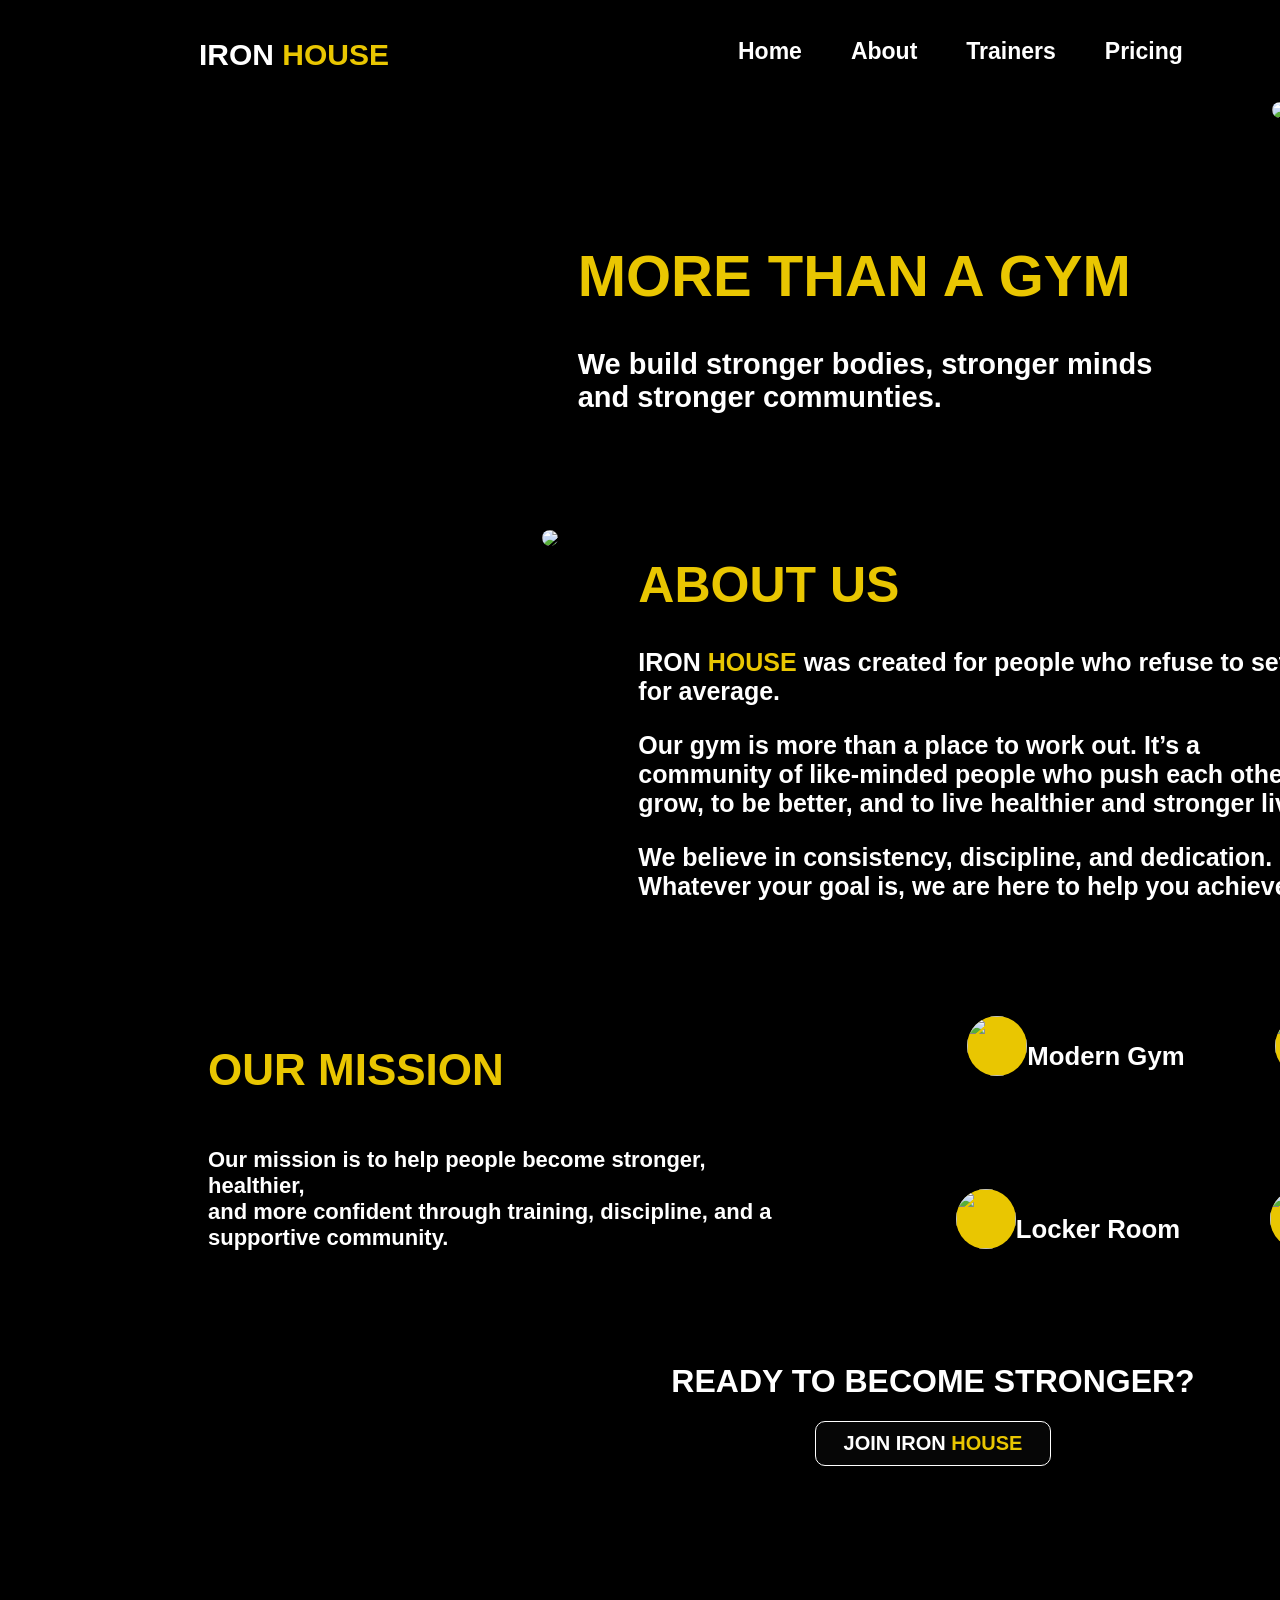
==== about.html @ e7772683 "Add files via upload" ====
<!DOCTYPE html>
<html lang="en">
<head>
    <meta charset="UTF-8">
    <meta name="viewport" content="width=device-width, initial-scale=1.0">
    <title>IRON HOUSE</title>
    <link rel="stylesheet" href="style.css">
</head>
<body>
<header>
    <a href="index.html">
    <h1>IRON <span>HOUSE</span></h1>
</a>
<a href="index.html">Home</a>
<a href="about.html">About</a>
<a href="trainers.html">Trainers</a>
<a href="pricing.html">Pricing</a>
<a href="contact.html">
<button>Join Now</button>
</a>
</header>

<div class="ab1">
    <div>
    <h1  style="color:rgb(233, 198, 1) ;">MORE THAN A GYM</h1>
    <p>We build stronger bodies, stronger minds<br>and stronger communties.</p>
    </div>
    <div>
        <img src="images1/bodybuilder-lifting-a-barbell-on-black-background-photo.jpg">
  </div>
    </div>
<div class="ab2">
      <div>
    <img src="images1/pngtree-black-gym-with-heavy-weights-image_2687614.jpg">
  </div>
    <div>
  <h1 style="color:rgb(233, 198, 1) ;">ABOUT US</h1>
  <p>IRON<span> HOUSE</span> was created for people who refuse to settle<br> for average.</p>
  <p>Our gym is more than a place to work out. It’s a<br>community of like-minded people who push each other to <br>grow, to be better, and to live healthier and stronger lives.</p>
  <p>We believe in consistency, discipline, and dedication.<br>Whatever your goal is, we are here to help you achieve it.</p>
  </div>

</div>

<div class="ab3">
   <div>
    <h1  style="color:rgb(233, 198, 1) ;">OUR MISSION</h1>
    <p>Our mission is to help people become stronger, healthier,<br>and more confident through training, discipline, and a <br>supportive community.</p>
   </div>
   <div class="ab5">
    <div>
        <img src="images1/dumbbell.png" width="60px" height="60px">
        <h3>Modern Gym</h3>
    </div>
    <div>
        <img src="images1/shower (1).png" width="60px" height="60px">
        <h3>Shower</h3>
    </div>
    <div>
        <img src="images1/wifi-signal.png" width="60px" height="60px">
        <h3>Free Wi-Fi</h3>
    </div>
     <div>
        <img src="images1/locker.png" width="60px" height="60px">
        <h3>Locker Room</h3>
    </div>
     <div>
        <img src="images1/energy-bar.png" width="60px" height="60px">
        <h3>Protein Bar</h3>
    </div>
     <div>
        <img src="images1/parking.png" width="60px" height="60px">
        <h3>Parking</h3>
    </div>
   </div>
</div>
 <footer>
    <h1>READY TO BECOME STRONGER?</h1>
    <a href="pr">
    <button>JOIN IRON<span> HOUSE</span></button>
    </a>
 </footer>
</body>
</html>
---- style.css ----
body{
    background-color: rgb(0, 0, 0);
    font-weight: bolder;
    font-family: 'Gill Sans', 'Gill Sans MT', Calibri, 'Trebuchet MS', sans-serif;
         background-image: url(images1/wp9484917.jpg);
    width: 1850px;
    height: 1750px;
    background-position:center ;
    background-repeat: no-repeat;
    background-size: cover;
    background-attachment: fixed;
}
header{
    display: flex;
    justify-content: center;
    gap: 49px;
}
span{
    color: rgb(233, 198, 1);
}
header a{
    font-size: 23px;
    color: white;
    text-decoration: none;
    padding-top: 30px;
}
header h1{
    margin-right: 300px;
    font-size: 30px;
    margin-top: 0;
}
header button{
    margin-left: 300px;
    padding: 8px 38px;
    border: none;
    background-color: rgb(233, 198, 1);
    color: rgb(0, 0, 0);
    font-family: Arial, Helvetica, sans-serif;
    font-weight: bolder;
    border-radius: 10px;
    transition: 0.3s ease-in-out;
}
header button:hover{
    background-color: rgb(171, 145, 0);
    color: rgb(254, 254, 254);    
    transform: translateY(-2px);
}
header button:active{
    background-color: rgb(248, 232, 144) ;
    color: rgb(65, 65, 65);
}
main{
    color: white;
    justify-content: center;
    text-align: center;
    display: flex;
}
main h1{
    font-size: 120px;
}
main .b1{
    padding: 8px 18px;
    border: none;
    background-color: rgb(233, 198, 1);
    color: rgb(0, 0, 0);
    font-family: Arial, Helvetica, sans-serif;
    font-weight: bolder;
    font-size: 18px;
    border-radius: 10px;
    transition: 0.3s ease-in-out;
}
main .b1:hover{
    background-color: rgb(171, 145, 0);
    color: rgb(254, 254, 254);    
    transform: translateY(-2px);
}
main .b1:active{
    background-color: rgb(248, 232, 144) ;
    color: rgb(65, 65, 65);
}
main .b2{
    padding: 8px 18px;
    border: 1px solid white;
    background-color: rgb(6, 6, 6);
    color: rgb(255, 255, 255);
    font-family: Arial, Helvetica, sans-serif;
    font-weight: bolder;
    font-size: 18px;
    border-radius: 10px;
    transition: 0.3s ease-in-out;
}
main .b2:hover{
    background-color: rgb(53, 53, 53);
    color: rgb(254, 254, 254);    
    transform: translateY(-2px);
}
main .b2:active{
    background-color: rgb(186, 186, 186) ;
    color: rgb(65, 65, 65);
}
main p{
    font-size: 28px;
}
.div3{
    display: flex;
margin-top: 40px;
    gap: 40px;
    justify-content:center ; 
    
}
.div3 div{
 width: 6cm;
 height: 4.5cm;
 border: none;
 color: white;
 
 border-radius: 40px;
 text-align: center;
 padding: 10px 17px 10px;
background-color: rgb(6, 6, 6);
 box-shadow: 2px 2px 20px rgb(120, 120, 120);
}
.div3 h1{
    font-size: 23px;
    font-weight: bolder;
}
.div3 p{
    font-size: 20px;
}
.div3 img{
    background-color: rgb(255, 255, 255);
    border-radius: 100px;
     box-shadow: 2px 2px 20px  rgb(242, 236, 201);
}
.div4{
    display: flex;
    margin-top: 40px;
        gap: 40px;
        justify-content:center ; 
}
.div4 div{
    width: 7cm;
    height: 5cm;
    border: none;
    border-radius: 40px;
    text-align: left;
    color: white;
    padding: 13px 15px 10px 25px;
background-color: rgb(6, 6, 6);
    transition: 0.5s ease-in-out;
     box-shadow: 2px 2px 30px rgb(120, 120, 120);
   }
   .div4 div:hover{
 background-color: rgb(54, 54, 54);
    transform: translate(3px);
    color:  rgb(233, 198, 1);
    border-radius: 15px;
    box-shadow: 1px 1px 20px rgb(255, 251, 0);
   }
   .div4 img{
    background-color: rgb(233, 198, 1);
    border-radius: 50px;
         box-shadow: 2px 2px 20px  rgb(242, 236, 201);
   }
   footer{
    color: white;
    text-align: center;
    margin-top: 60px;
    margin-bottom: 60px;

   }
   footer button{
    padding: 10px 28px;
    border: 1px solid white;
    background-color: rgb(6, 6, 6);
    color: rgb(255, 255, 255);
    font-family: Arial, Helvetica, sans-serif;
    font-weight: bolder;
    border-radius: 10px;
    font-size: 20px;
    transition: 0.3s ease-in-out;
   }
   footer button:hover{
    background-color: rgb(53, 53, 53);
    color: rgb(254, 254, 254);    
    transform: translateY(-2px);
}
footer button:active{
    background-color: rgb(186, 186, 186) ;
    color: rgb(65, 65, 65);
}

@media(max-width:480px){
    header {
    display: flex;
    flex-direction: column;
    justify-content: left;
    text-align: left;
    }
   main h1{
    font-size: 50px;
    text-align: left;
   }
   main{
    display: flex;
    justify-content: center;
    flex-direction: column;
   }
   header button{
    justify-content: left;
    text-align: left ;
   }
   body{
    background-color: rgb(0, 0, 0);
    font-weight: bolder;
    font-family: 'Gill Sans', 'Gill Sans MT', Calibri, 'Trebuchet MS', sans-serif;
         background-image: url(images1/wp9484917.jpg);
    width: 0px;
    height: 1800px;
    background-position:center ;
    background-repeat: no-repeat;
    background-size: cover;
    background-attachment: fixed;
   }
}

@media (max-width:768px){
    .div3 {
        display: flex;
        flex-wrap: wrap;
    }
}
.ab1{
    display: flex;
    color: white;
    font-size:29px ;
    justify-content: center;
    gap: 120px;

}
.ab1 img{
    border-radius: 90px;
    width: 800px;
}
.ab1 h1{
  margin-top: 150px;
}
.ab2{
    color:  white;
    display: flex;
    justify-content: center;
    gap: 80px;
    font-size: 25px;
    margin-top: 80px;
}
.ab2 img{
    border-radius: 20px;
    width: 750px;
}
.ab3{
    color: white;
    justify-content: center;
  margin-top: 90px;
  font-size: 22px;
    display: flex;
    gap: 10px;
    margin-left: 200px;
    margin-bottom: 90px;
}
.ab3 img{
    background-color: rgb(233, 198, 1);
    border-radius: 90px;
}
.ab3 .ab5{
    justify-content: center;
  gap: 90px;
}
.ab3 div{
     display: flex;
    flex-wrap: wrap;
    
}
.cards{
    color: white;
    display: flex;
    justify-content: center;
    text-align: center;
    gap: 50px;
       margin-bottom: 0;
}
.cards img{
    border-radius: 10px;
}
.div9{
    color: white;
    font-size: 20px;
    display: flex;
    justify-content:center ;
    gap: 70px;
}
.b3{
    margin-top: 60px;
    padding: 8px 28px;
    border: 1px solid white;
    background-color: rgb(6, 6, 6);
    color: rgb(255, 255, 255);
    font-family: Arial, Helvetica, sans-serif;
    font-weight: bolder;
    font-size: 18px;
    border-radius: 10px;
    transition: 0.3s ease-in-out;
}
.b3:hover{
    background-color: rgb(53, 53, 53);
    color: rgb(254, 254, 254);    
    transform: translateY(-2px);
}
.b3:active{
    background-color: rgb(186, 186, 186) ;
    color: rgb(65, 65, 65);
}
.div9 div{
    padding: 10px 15px 30px 35px;
  box-shadow: 2px 2px 20px rgb(201, 201, 201);
    width: 10cm;
    background-color: rgb(6, 6, 6);
    
    border-radius: 20px;
    text-align: left;
}
.b4{
    padding: 8px 28px;
    border: none;
    background-color: rgb(233, 198, 1);
    color: rgb(0, 0, 0);
    font-family: Arial, Helvetica, sans-serif;
    font-weight: bolder;
    font-size: 18px;
    border-radius: 10px;
    transition: 0.3s ease-in-out;
}
.b4:hover{
    background-color: rgb(171, 145, 0);
    color: rgb(254, 254, 254);    
    transform: translateY(-2px);
}
.b4:active{
    background-color: rgb(248, 232, 144) ;
    color: rgb(65, 65, 65);
}
.div9 button{
    margin-top: 5px;
}
input{
    border: 2px solid white;
    border-radius: 8px;
    background-color: rgb(25, 25, 25);
    width: 250px;
color: white;
    padding: 18px 59px;
    margin-top: 20px;
}
.div10{
    align-items: center;
    color: white;
    text-align: center;
    margin-top: 60px;
}
#plan{
       border: 2px solid white;
    border-radius: 8px;
    background-color: rgb(25, 25, 25);
    padding: 18px 109px;
      color: white;
    font-weight: bolder;
    
}
::placeholder{
    color: white;
    font-weight: bolder;
    text-align: center;
    font-size: 15px;
}
#submit{
    color: white;
    font-weight: bolder;
    margin-top: 20px;
}
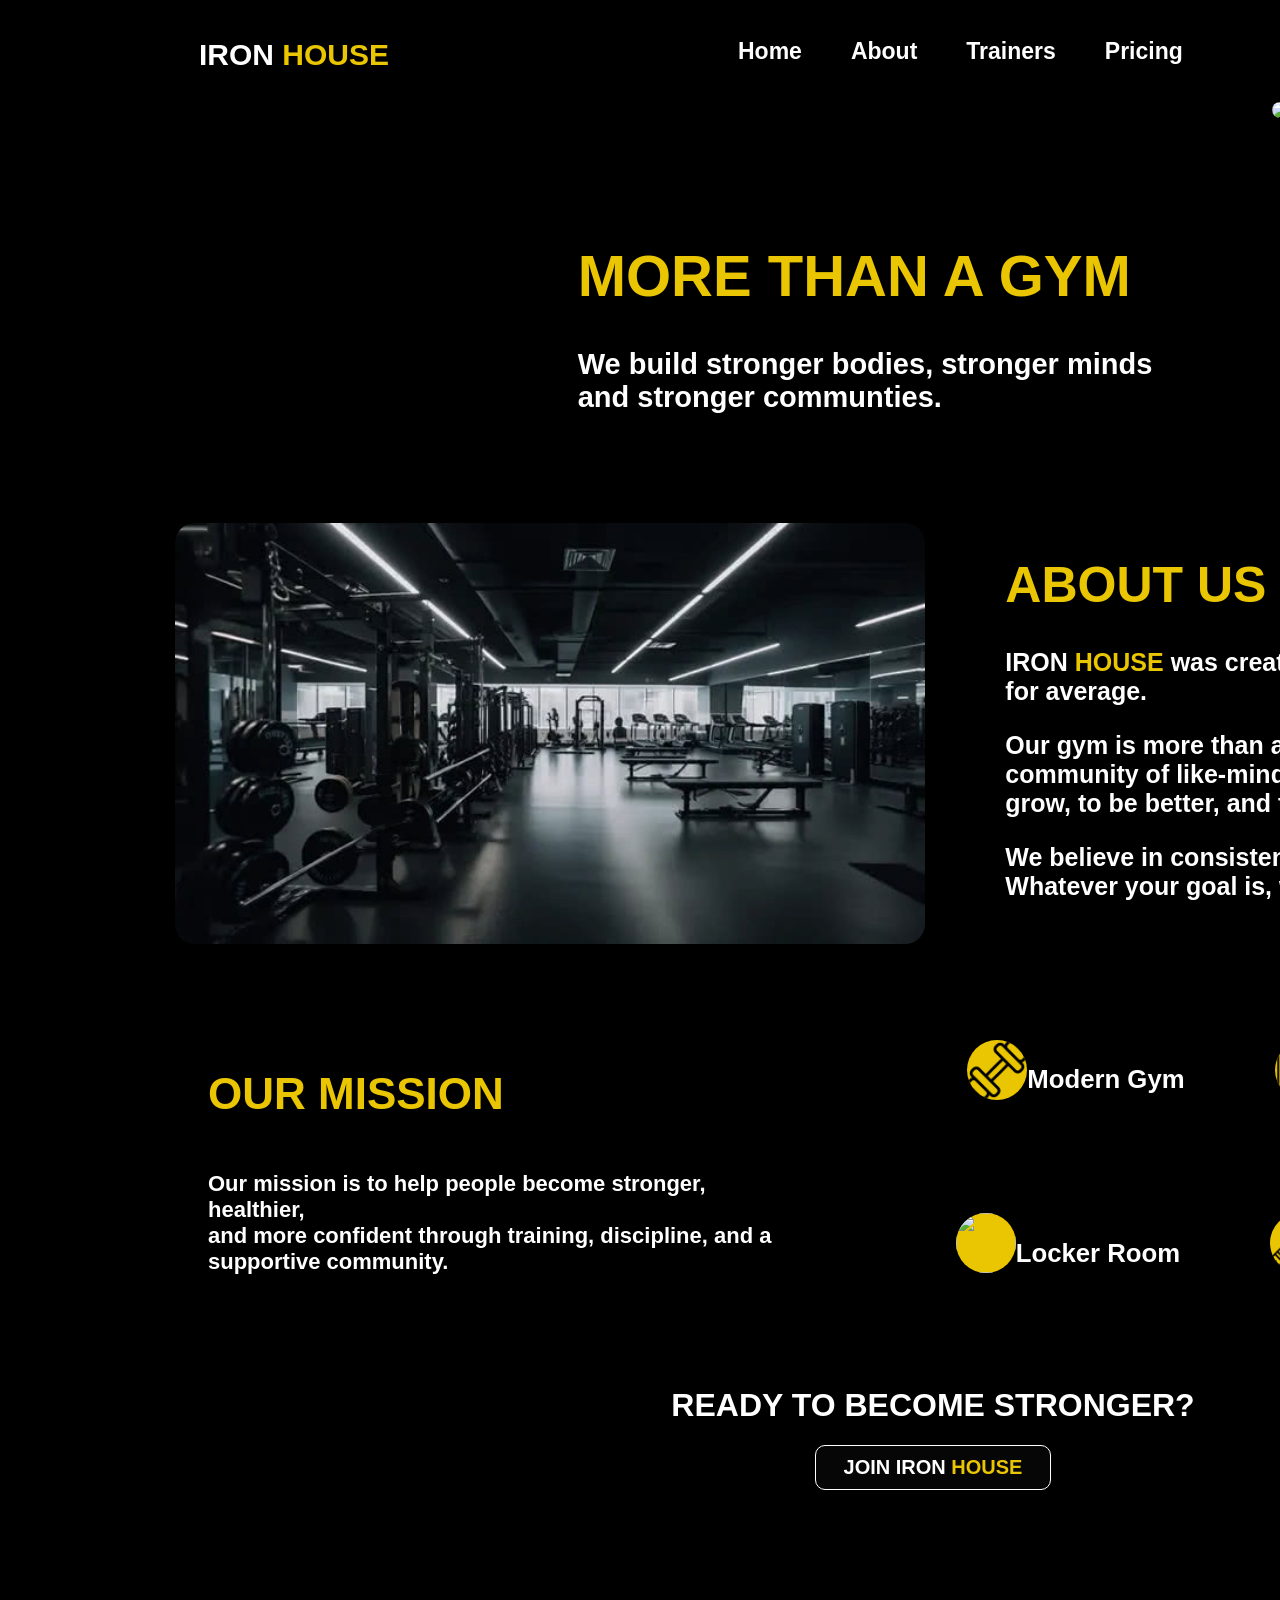
==== commit 3102d623: "Update about.html" ====
--- a/about.html
+++ b/about.html
@@ -26,12 +26,12 @@
     <p>We build stronger bodies, stronger minds<br>and stronger communties.</p>
     </div>
     <div>
-        <img src="images1/bodybuilder-lifting-a-barbell-on-black-background-photo.jpg">
+        <img src="bodybuilder-lifting-a-barbell-on-black-background-photo.jpg">
   </div>
     </div>
 <div class="ab2">
       <div>
-    <img src="images1/pngtree-black-gym-with-heavy-weights-image_2687614.jpg">
+    <img src="pngtree-black-gym-with-heavy-weights-image_2687614.jpg">
   </div>
     <div>
   <h1 style="color:rgb(233, 198, 1) ;">ABOUT US</h1>
@@ -49,27 +49,27 @@
    </div>
    <div class="ab5">
     <div>
-        <img src="images1/dumbbell.png" width="60px" height="60px">
+        <img src="dumbbell.png" width="60px" height="60px">
         <h3>Modern Gym</h3>
     </div>
     <div>
-        <img src="images1/shower (1).png" width="60px" height="60px">
+        <img src="shower (1).png" width="60px" height="60px">
         <h3>Shower</h3>
     </div>
     <div>
-        <img src="images1/wifi-signal.png" width="60px" height="60px">
+        <img src="wifi-signal.png" width="60px" height="60px">
         <h3>Free Wi-Fi</h3>
     </div>
      <div>
-        <img src="images1/locker.png" width="60px" height="60px">
+        <img src="locker.png" width="60px" height="60px">
         <h3>Locker Room</h3>
     </div>
      <div>
-        <img src="images1/energy-bar.png" width="60px" height="60px">
+        <img src="energy-bar.png" width="60px" height="60px">
         <h3>Protein Bar</h3>
     </div>
      <div>
-        <img src="images1/parking.png" width="60px" height="60px">
+        <img src="parking.png" width="60px" height="60px">
         <h3>Parking</h3>
     </div>
    </div>
@@ -81,4 +81,4 @@
     </a>
  </footer>
 </body>
-</html>+</html>
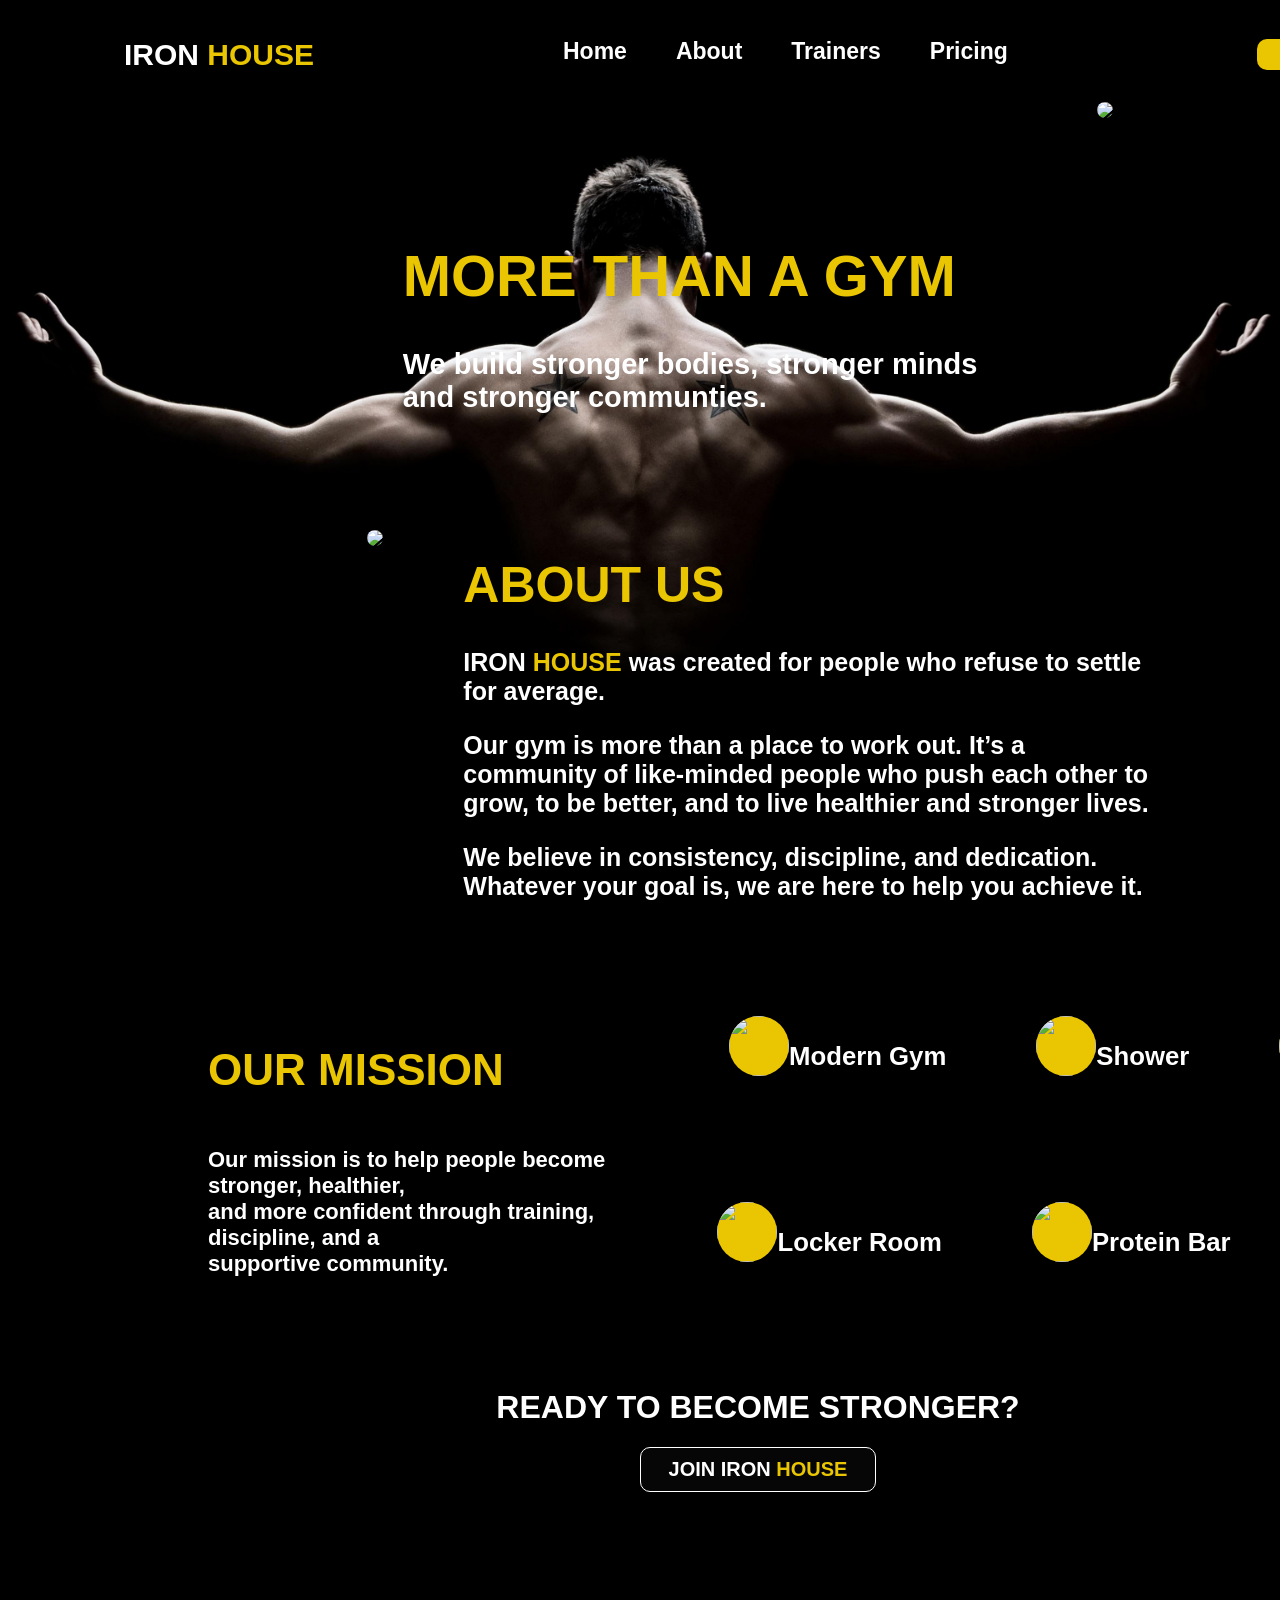
==== commit e586ed27: "Update about.html" ====
--- a/about.html
+++ b/about.html
@@ -5,9 +5,10 @@
     <meta name="viewport" content="width=device-width, initial-scale=1.0">
     <title>IRON HOUSE</title>
     <link rel="stylesheet" href="style.css">
+    <link rel="stylesheet" href="https://unpkg.com/aos@2.3.1/dist/aos.css">
 </head>
-<body>
-<header>
+<body >
+<header data-aos="fade-right">
     <a href="index.html">
     <h1>IRON <span>HOUSE</span></h1>
 </a>
@@ -21,19 +22,19 @@
 </header>
 
 <div class="ab1">
-    <div>
+    <div data-aos="fade-up">
     <h1  style="color:rgb(233, 198, 1) ;">MORE THAN A GYM</h1>
     <p>We build stronger bodies, stronger minds<br>and stronger communties.</p>
     </div>
-    <div>
-        <img src="bodybuilder-lifting-a-barbell-on-black-background-photo.jpg">
+    <div data-aos="zoom-out">
+        <img src="images1/bodybuilder-lifting-a-barbell-on-black-background-photo.jpg">
   </div>
     </div>
 <div class="ab2">
-      <div>
-    <img src="pngtree-black-gym-with-heavy-weights-image_2687614.jpg">
+      <div data-aos="zoom-out">
+    <img src="images1/pngtree-black-gym-with-heavy-weights-image_2687614.jpg">
   </div>
-    <div>
+    <div data-aos="zoom-out">
   <h1 style="color:rgb(233, 198, 1) ;">ABOUT US</h1>
   <p>IRON<span> HOUSE</span> was created for people who refuse to settle<br> for average.</p>
   <p>Our gym is more than a place to work out. It’s a<br>community of like-minded people who push each other to <br>grow, to be better, and to live healthier and stronger lives.</p>
@@ -43,42 +44,48 @@
 </div>
 
 <div class="ab3">
-   <div>
+   <div data-aos="fade-right">
     <h1  style="color:rgb(233, 198, 1) ;">OUR MISSION</h1>
     <p>Our mission is to help people become stronger, healthier,<br>and more confident through training, discipline, and a <br>supportive community.</p>
    </div>
    <div class="ab5">
-    <div>
-        <img src="dumbbell.png" width="60px" height="60px">
+    <div data-aos="fade-right">
+        <img src="images1/dumbbell.png" width="60px" height="60px">
         <h3>Modern Gym</h3>
     </div>
-    <div>
-        <img src="shower (1).png" width="60px" height="60px">
+    <div data-aos="fade-right">
+        <img src="images1/shower (1).png" width="60px" height="60px">
         <h3>Shower</h3>
     </div>
-    <div>
-        <img src="wifi-signal.png" width="60px" height="60px">
+    <div data-aos="fade-right">
+        <img src="images1/wifi-signal.png" width="60px" height="60px">
         <h3>Free Wi-Fi</h3>
     </div>
-     <div>
-        <img src="locker.png" width="60px" height="60px">
+     <div  data-aos="fade-right">
+        <img src="images1/locker.png" width="60px" height="60px">
         <h3>Locker Room</h3>
     </div>
-     <div>
-        <img src="energy-bar.png" width="60px" height="60px">
+     <div  data-aos="fade-right">
+        <img src="images1/energy-bar.png" width="60px" height="60px">
         <h3>Protein Bar</h3>
     </div>
-     <div>
-        <img src="parking.png" width="60px" height="60px">
+     <div  data-aos="fade-right">
+        <img src="images1/parking.png" width="60px" height="60px">
         <h3>Parking</h3>
     </div>
    </div>
 </div>
- <footer>
+ <footer data-aos="zoom-out">
     <h1>READY TO BECOME STRONGER?</h1>
-    <a href="pr">
+    <a href="pricing.html">
     <button>JOIN IRON<span> HOUSE</span></button>
     </a>
  </footer>
+ <script src="https://unpkg.com/aos@2.3.1/dist/aos.js">
+
+ </script>
+ <script>
+    AOS.init();
+ </script>
 </body>
 </html>
--- a/style.css
+++ b/style.css
@@ -2,8 +2,8 @@
     background-color: rgb(0, 0, 0);
     font-weight: bolder;
     font-family: 'Gill Sans', 'Gill Sans MT', Calibri, 'Trebuchet MS', sans-serif;
-         background-image: url(images1/wp9484917.jpg);
-    width: 1850px;
+         background-image: url(wp9484917.jpg);
+    width: 1500px;
     height: 1750px;
     background-position:center ;
     background-repeat: no-repeat;
@@ -25,12 +25,12 @@
     padding-top: 30px;
 }
 header h1{
-    margin-right: 300px;
+    margin-right: 200px;
     font-size: 30px;
     margin-top: 0;
 }
 header button{
-    margin-left: 300px;
+    margin-left: 200px;
     padding: 8px 38px;
     border: none;
     background-color: rgb(233, 198, 1);
@@ -43,7 +43,7 @@
 header button:hover{
     background-color: rgb(171, 145, 0);
     color: rgb(254, 254, 254);    
-    transform: translateY(-2px);
+    transform: translateY(-2px) !important;
 }
 header button:active{
     background-color: rgb(248, 232, 144) ;
@@ -147,12 +147,12 @@
     color: white;
     padding: 13px 15px 10px 25px;
 background-color: rgb(6, 6, 6);
-    transition: 0.5s ease-in-out;
+    transition: 0.5s ease-in-out !important;
      box-shadow: 2px 2px 30px rgb(120, 120, 120);
    }
    .div4 div:hover{
  background-color: rgb(54, 54, 54);
-    transform: translate(3px);
+    transform: translate(3px) !important;
     color:  rgb(233, 198, 1);
     border-radius: 15px;
     box-shadow: 1px 1px 20px rgb(255, 251, 0);
@@ -214,7 +214,7 @@
     background-color: rgb(0, 0, 0);
     font-weight: bolder;
     font-family: 'Gill Sans', 'Gill Sans MT', Calibri, 'Trebuchet MS', sans-serif;
-         background-image: url(images1/wp9484917.jpg);
+         background-image: url(wp9484917.jpg);
     width: 0px;
     height: 1800px;
     background-position:center ;
@@ -385,4 +385,4 @@
     color: white;
     font-weight: bolder;
     margin-top: 20px;
-}+}
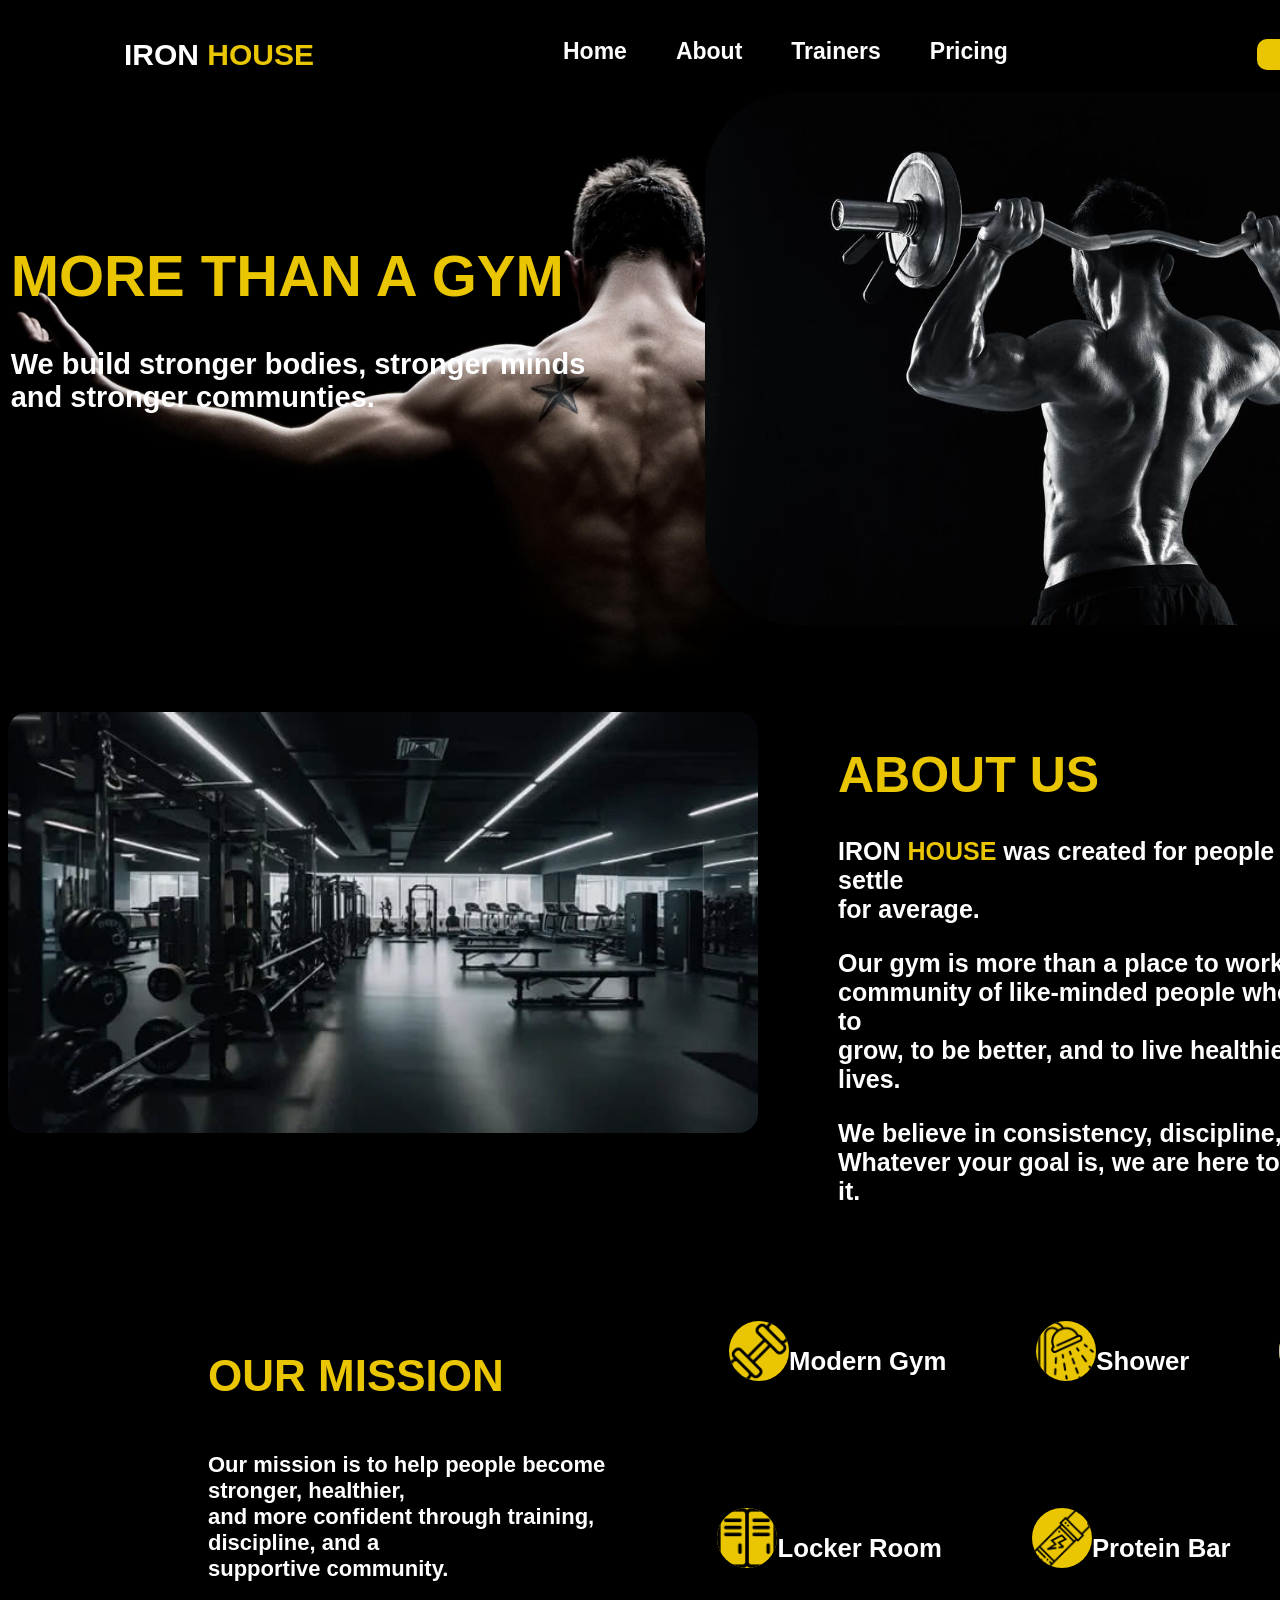
==== commit 5a65f220: "Update about.html" ====
--- a/about.html
+++ b/about.html
@@ -27,12 +27,12 @@
     <p>We build stronger bodies, stronger minds<br>and stronger communties.</p>
     </div>
     <div data-aos="zoom-out">
-        <img src="images1/bodybuilder-lifting-a-barbell-on-black-background-photo.jpg">
+        <img src="bodybuilder-lifting-a-barbell-on-black-background-photo.jpg">
   </div>
     </div>
 <div class="ab2">
       <div data-aos="zoom-out">
-    <img src="images1/pngtree-black-gym-with-heavy-weights-image_2687614.jpg">
+    <img src="pngtree-black-gym-with-heavy-weights-image_2687614.jpg">
   </div>
     <div data-aos="zoom-out">
   <h1 style="color:rgb(233, 198, 1) ;">ABOUT US</h1>
@@ -50,11 +50,11 @@
    </div>
    <div class="ab5">
     <div data-aos="fade-right">
-        <img src="images1/dumbbell.png" width="60px" height="60px">
+        <img src="dumbbell.png" width="60px" height="60px">
         <h3>Modern Gym</h3>
     </div>
     <div data-aos="fade-right">
-        <img src="images1/shower (1).png" width="60px" height="60px">
+        <img src="shower (1).png" width="60px" height="60px">
         <h3>Shower</h3>
     </div>
     <div data-aos="fade-right">
@@ -62,15 +62,15 @@
         <h3>Free Wi-Fi</h3>
     </div>
      <div  data-aos="fade-right">
-        <img src="images1/locker.png" width="60px" height="60px">
+        <img src="locker.png" width="60px" height="60px">
         <h3>Locker Room</h3>
     </div>
      <div  data-aos="fade-right">
-        <img src="images1/energy-bar.png" width="60px" height="60px">
+        <img src="energy-bar.png" width="60px" height="60px">
         <h3>Protein Bar</h3>
     </div>
      <div  data-aos="fade-right">
-        <img src="images1/parking.png" width="60px" height="60px">
+        <img src="parking.png" width="60px" height="60px">
         <h3>Parking</h3>
     </div>
    </div>
